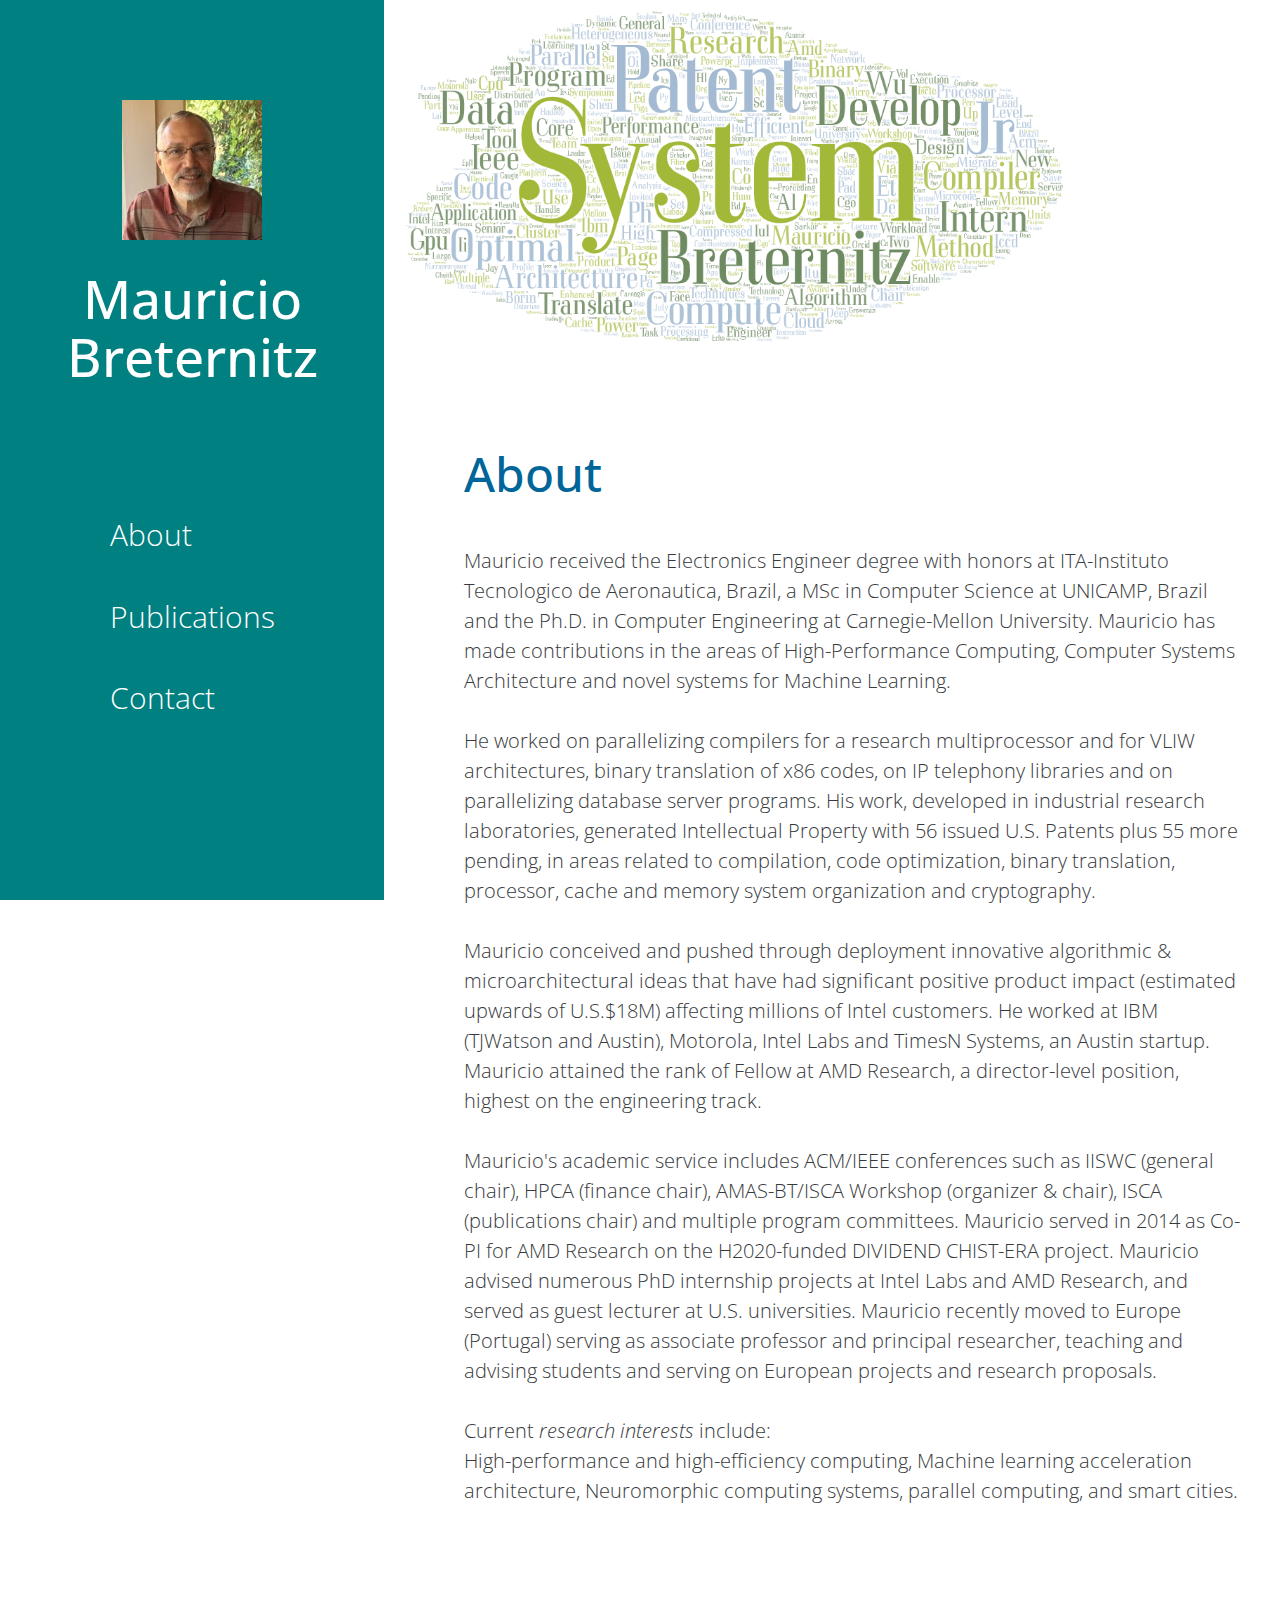
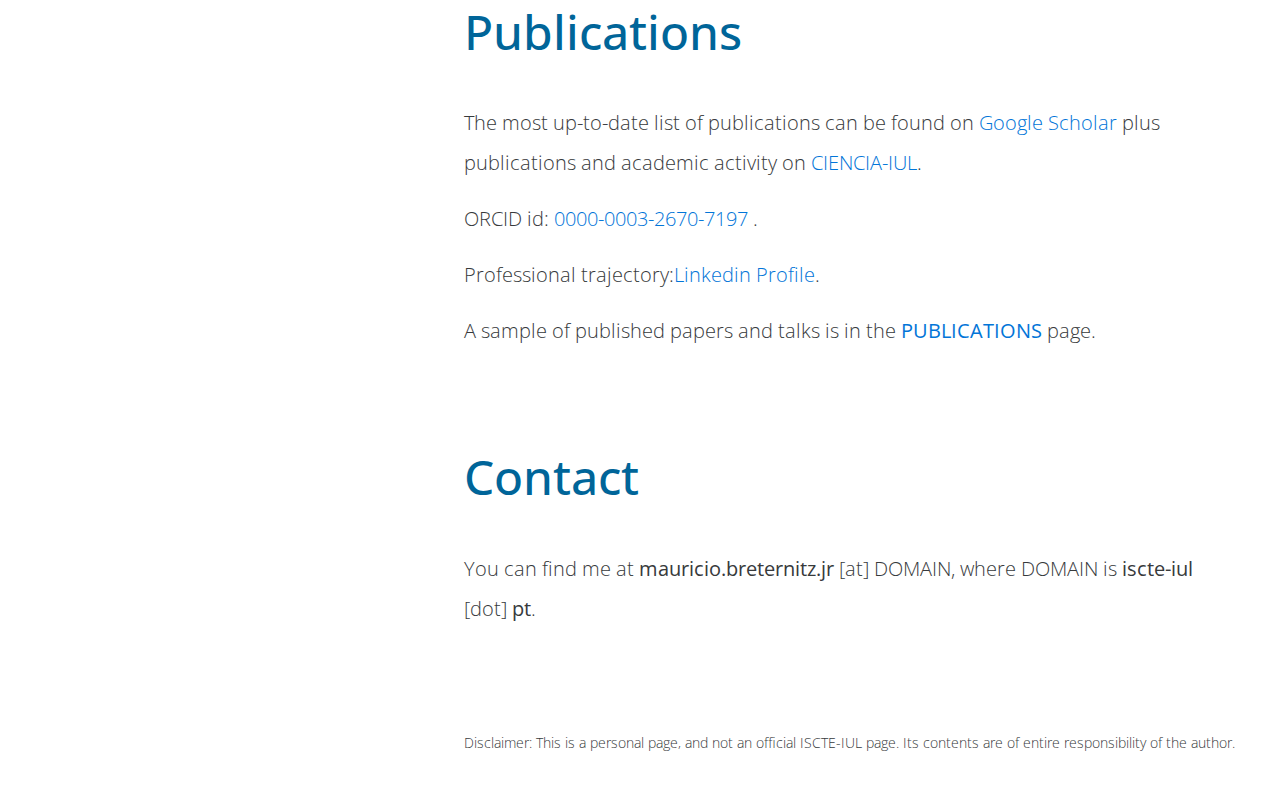
==== index.html @ 5584d2ee "first upload site info" ====
<!DOCTYPE html>
<html>
<head>
	<!-- Global site tag (gtag.js) - Google Analytics -->
	<script async src="https://www.googletagmanager.com/gtag/js?id=UA-140543834-1"></script>
	<script>
	  window.dataLayer = window.dataLayer || [];
	  function gtag(){dataLayer.push(arguments);}
	  gtag('js', new Date());

	  gtag('config', 'UA-140543834-1');
	</script>

    <meta charset="utf-8">
    <meta http-equiv="X-UA-Compatible" content="IE=edge">
    <meta name="viewport" content="width=device-width, initial-scale=1">

    <title>Mauricio Breternitz</title>
<!--
Neaty HTML Template
http://www.templatemo.com/tm-501-neaty
-->
    <!-- load stylesheets -->
    <link rel="stylesheet" href="https://fonts.googleapis.com/css?family=Open+Sans:300,400">  <!-- Google web font "Open Sans" -->
    <link rel="stylesheet" href="css/bootstrap.min.css">                                      <!-- Bootstrap style -->
    <link rel="stylesheet" href="css/templatemo-style.css">                                   <!-- Templatemo style -->

    <!-- HTML5 shim and Respond.js for IE8 support of HTML5 elements and media queries -->
    <!-- WARNING: Respond.js doesn't work if you view the page via file:// -->
        <!--[if lt IE 9]>
          <script src="https://oss.maxcdn.com/html5shiv/3.7.2/html5shiv.min.js"></script>
          <script src="https://oss.maxcdn.com/respond/1.4.2/respond.min.js"></script>
          <![endif]-->
</head>
    <body>        
        <div class="container">
            <div class="row">
                <div class="tm-left-right-container">
                    <!-- Left column: logo and menu -->
                    <div class="tm-teal-bg tm-left-column">                        
                        <div class="tm-logo-div text-xs-center">
                            <a href="index.html"><img src="img/profile.jpg" alt="Profile"></a>
                            <h1 class="tm-site-name"><a href="index.html">Mauricio Breternitz</a></h1>
                        </div>
                        <nav class="tm-main-nav">
                            <ul class="tm-main-nav-ul">
                                <li class="tm-nav-item">
                                    <a href="index.html#about" class="tm-nav-item-link">About</a>
                                </li>
                                <li class="tm-nav-item">
                                    <a href="index.html#publications" class="tm-nav-item-link">Publications</a>
                                </li>
                                <li class="tm-nav-item">
                                    <a href="index.html#contact" class="tm-nav-item-link">Contact</a>
                                </li>
                            </ul>
                        </nav>
                    </div> <!-- Left column: logo and menu -->
                    
                    <!-- Right column: content -->
                    <div class="tm-right-column">
                        <figure>
                            <img src="img/wordcloud.png" alt="Header image" class="img-fluid" width="700px" height="700px" >

                        </figure>

                        <div class="tm-content-div">
                            <!-- About section -->
                            <section id="about" class="tm-section">
                                <header>
                                    <h2 class="tm-blue-text tm-welcome-title tm-margin-b-45">About</h2>
                                </header>
<p1>
 	Mauricio received the Electronics Engineer degree with honors at ITA-Instituto Tecnologico de Aeronautica, Brazil, a MSc in Computer Science at UNICAMP, Brazil and the Ph.D. in Computer Engineering at Carnegie-Mellon University. 
Mauricio has made contributions in the areas of High-Performance Computing, Computer Systems Architecture and novel systems for Machine Learning.
<br/>
<br/>
He worked on parallelizing compilers for a research multiprocessor and for VLIW architectures, binary translation of x86 codes, on IP telephony libraries and on parallelizing database server programs. 
His work, developed in industrial research laboratories, generated Intellectual Property with 56 issued U.S. Patents plus 55 more pending, in areas related to compilation, code optimization, binary translation, processor, cache and memory system organization and cryptography. 
<br/>
<br/>
Mauricio conceived and pushed through deployment innovative algorithmic & microarchitectural ideas that have had significant positive product impact (estimated upwards of U.S.$18M) affecting millions of Intel customers. He worked at IBM (TJWatson and Austin), Motorola, Intel Labs and TimesN Systems, an Austin startup. Mauricio attained the rank of Fellow at AMD Research, a director-level position, highest on the engineering track.
<br/>
<br/>Mauricio's academic service includes ACM/IEEE conferences such as IISWC (general chair), HPCA (finance chair), AMAS-BT/ISCA Workshop (organizer & chair), ISCA (publications chair) and multiple program committees. Mauricio served in 2014 as Co-PI for AMD Research on the H2020-funded DIVIDEND CHIST-ERA project.  Mauricio advised numerous PhD internship projects at Intel Labs and AMD Research, and served as guest lecturer at U.S. universities. Mauricio recently moved to Europe (Portugal) serving as associate professor and principal researcher, teaching and advising students and serving on European projects and research proposals.




</p1>


<br/>
			<p1><br/>Current <em>research interests</em> include:
<br/>High-performance and high-efficiency computing, Machine learning acceleration architecture, Neuromorphic computing systems, parallel computing, and smart cities.</p1>

                            </section>
                            <!-- Publications section -->
                            <section id="publications" class="tm-section">
                                <header>
                                    <h2 class="tm-blue-text tm-welcome-title tm-margin-b-45">Publications</h2>
                                </header>
                                <p>The most up-to-date list of publications can be found on 
<a 
href="https://scholar.google.com/citations?user=pnmGA74AAAAJ&hl=en&oi=ao&view_op=list_works
&sortby=pubdate" target="_blank">Google Scholar</a> 
		plus publications and academic activity on <a 
href="https://ciencia.iscte-iul.pt/authors/mbreternitz/cv" target="_blank">CIENCIA-IUL</a>.</p>

								<p>ORCID id: <a href= "https://orcid.org/0000-0003-1752-6255" target="_blank"> 0000-0003-2670-7197 </a>.</p>

								<p>Professional trajectory:<a href= 
"https://www.linkedin.com/in/mbreternitz/" target="_blank">Linkedin Profile</a>.

</p>

				<p>A sample of published papers and talks is in the<a href= "./pubs.html" target="_blank"> <b>PUBLICATIONS</b> </a>page.</p>
                            </section>
                            <!-- Contact section -->
                            <section id="contact" class="tm-section">
                                <header>
                                    <h2 class="tm-blue-text tm-welcome-title tm-margin-b-45">Contact</h2>
                                </header>
                                <p>You can find me at <b>mauricio.breternitz.jr</b> [at] DOMAIN, where DOMAIN is <b>iscte-iul</b> [dot] <b>pt</b>.</p>
                            </section>
                            <footer>
                                <p class="tm-copyright-p">Disclaimer: This is a personal page, and not an official ISCTE-IUL page. Its contents are of entire responsibility of the author.</p>
                            </footer>
                        </div>  
                        
                    </div> <!-- Right column: content -->
                </div>
            </div> <!-- row -->
        </div> <!-- container -->
                
        <!-- load JS files -->
        <script src="js/jquery-1.11.3.min.js"></script>             <!-- jQuery (https://jquery.com/download/) -->
        <script src="js/jquery.singlePageNav.min.js"></script>      <!-- Single Page Nav (https://github.com/ChrisWojcik/single-page-nav) -->
        <script>     
       
            $(document).ready(function(){

                // Single page nav
                $('.tm-main-nav').singlePageNav({
                    'currentClass' : "active",
                    offset : 20
                });
            });
        </script>             
</body>
</html>
---- css/templatemo-style.css ----
/*

Neaty HTML Template

http://www.templatemo.com/tm-501-neaty

*/
body {
	font-family: 'Open Sans', Helvetica, Arial, sans-serif;
	font-size: 20px;
	font-weight: 300;
	overflow-x: hidden;
}

a, button { transition: all 0.3s ease; }
a:hover,
a:focus {
	text-decoration: none;
	outline: none;
}

.row { display: block; }
.tm-left-right-container { width: 100%; }

.tm-blue-bg {
	background-color: #006599;
	color: white;
}
.tm-teal-bg {
	background-color: #008080;
	color: #008080;
}
.tm-teal-bg a {	color: white; }

.tm-teal-text {	color: #008080; }
.tm-blue-text {	color: #006599; }
.tm-blue-bg a {	color: white; }

.tm-site-name {
	font-size: 4rem;
	margin-top: 20px;
}

.tm-logo-div { 
	padding-top: 40px; 
	padding-bottom: 40px;
}

.tm-main-nav,.tm-links { display: none; }

.tm-main-nav-ul,.tm-links-ul {
	display: inline-block;
	padding-left: 0;
}

.tm-section { margin-bottom: 60px; }
.tm-welcome-title {	font-size: 2.4rem; }
.tm-section-title {	font-size: 2.2rem; }
.tm-content-div { padding: 40px; }
.tm-margin-b-45 { margin-bottom: 45px; }
.tm-margin-b-30 { margin-bottom: 30px; }
p { line-height: 2; }
p1 { line-height: 1; }

.tm-button {
	background-color: #006599;
	border: none;
	color: white;
	cursor: pointer;
	display: inline-block;
	font-size: 1.4rem;	
	padding: 18px 35px;
}

.tm-button-wide { padding: 18px 40px; }

.tm-button:hover,
.tm-button:active,
.tm-button:focus {
	background-color: #2790c6;
	color: white;
}

.tm-nav-item:hover a,
.tm-nav-item:active a,
.tm-nav-item:focus a,
.tm-nav-item-link.active {
	color: #f4ef5e;
}

.tm-about-img-container { margin-top: 50px; }

.tm-gallery-container {
	overflow: auto;
	margin-left: -5px;
	margin-right: -5px;
}

.tm-img-container {	float: left; }

.tm-img-container-1,
.tm-img-container-2,
.tm-img-container-3 { 
	margin-bottom: 10px;
	width: 50%; 
}

.tm-img-tn {
	padding-left: 5px;
	padding-right: 5px;
}

.tm-img-tn {
	display: block;
	margin: 0 auto;
}

.tm-contact-right { margin-top: 40px; }

.form-control {
	border-color: #0a6697;
	border-radius: 0;
	color: #4286ab;
	font-family: 'Open Sans', Helvetica, Arial, sans-serif;
	font-size: 1.3rem;
}

input::-webkit-input-placeholder,
textarea::-webkit-input-placeholder {
	color: #4286ab !important;
}
 
input:-moz-placeholder,
textarea:-moz-placeholder { /* Firefox 18- */
	color: #4286ab !important;  
}
 
input::-moz-placeholder,
textarea::-moz-placeholder {  /* Firefox 19+ */
	color: #4286ab !important;  
}
 
input:-ms-input-placeholder,
textarea:-ms-input-placeholder {  
	color: #4286ab !important;  
}

.tm-contact-right {	padding-left: 15px; }
.tm-copyright-p {
	margin-bottom: 0;
	font-size: 0.9rem;
}

/* Media Queries */
@media (min-width: 576px) {
	.container { width: 100%; }
	.tm-site-name { margin-top: 35px; }
	.tm-welcome-title { font-size: 3rem; }
	.tm-img-container-1 { width: 20%; }
	.tm-img-container-2 { width: 33.3334%; }
	.tm-img-container-3 { width: 25%; }
}

@media (min-width: 768px) {
	.tm-about-img-container { margin-top: 0; }
}

@media (min-width: 992px) {
	.tm-main-nav,.tm-links {
		display: flex;
		justify-content: center;
	}

	.tm-left-column { 
		position: fixed; 
		height: 100%;
	}

	.container { width: 100%; }
	.tm-left-column { width: 30%; }

	.tm-right-column {
		float: right;
		width: 70%;
	}

	.tm-nav-item {
		cursor: pointer;
		font-size: 1.5rem;
		list-style: none;
		padding: 18px 30px;
		transition: all 0.3s ease;
	}

	.tm-site-name {
	    font-size: 3.3rem;
	    margin-top: 30px;
	}

	.tm-logo-div {
	    padding-top: 50px;
	    padding-bottom: 50px;
	}

	.tm-section { margin-bottom: 100px; }

	.tm-content-div { padding: 80px 40px 30px 80px;	}

	.tm-img-container-1 {
		margin-bottom: 10px;
		width: 33.3334%;
	}

	.tm-img-container-2 {
		margin-bottom: 10px;
		width: 50%;
	}

	.tm-img-container-3 {
		margin-bottom: 10px;
		width: 33.3333%;
	}

	.tm-contact-right { margin-top: 0; }
}

@media (min-width: 1200px) {		
	.container { width: 100%; }	
	.tm-button-wide { padding: 18px 68px; }
	.tm-img-container-1 { width: 20%; }
	.tm-img-container-2 { width: 33.3333%; }
	.tm-img-container-3 { width: 25%; }
	.tm-contact-right { padding-left: 42px; }
}

@media (min-width: 1500px) {	
	.container { width: 100%; }
	p { margin-bottom: 30px; }

	.tm-gallery-container {
		overflow: auto;
		margin-left: -10px;
		margin-right: -10px;
	}

	.tm-img-tn {
		padding-left: 10px;
		padding-right: 10px;
	}
}

@media (min-width: 1800px) {
	.container,
	.tm-left-right-container {
	    width: 100%;
	}

	p { margin-bottom: 36px; }

	.tm-gallery-container {
		overflow: auto;
		margin-left: -10px;
		margin-right: -10px;
	}

	.tm-img-container-1 { width: 20%; }

	.tm-img-tn {
		padding-left: 10px;
		padding-right: 10px;
	}
}

@media (max-height: 860px) {
	.tm-logo-div {
	    padding-top: 45px;
	    padding-bottom: 20px;
	}

	.tm-nav-item { font-size: 1.4rem; }

	.tm-site-name {
		font-size: 2.4rem;
		margin-top: 10px;
	}
}

@media (min-height: 859px) {
	.tm-logo-div {
	    padding-top: 100px;
	    padding-bottom: 100px;
	}

	.tm-nav-item { font-size: 1.9rem; }
}
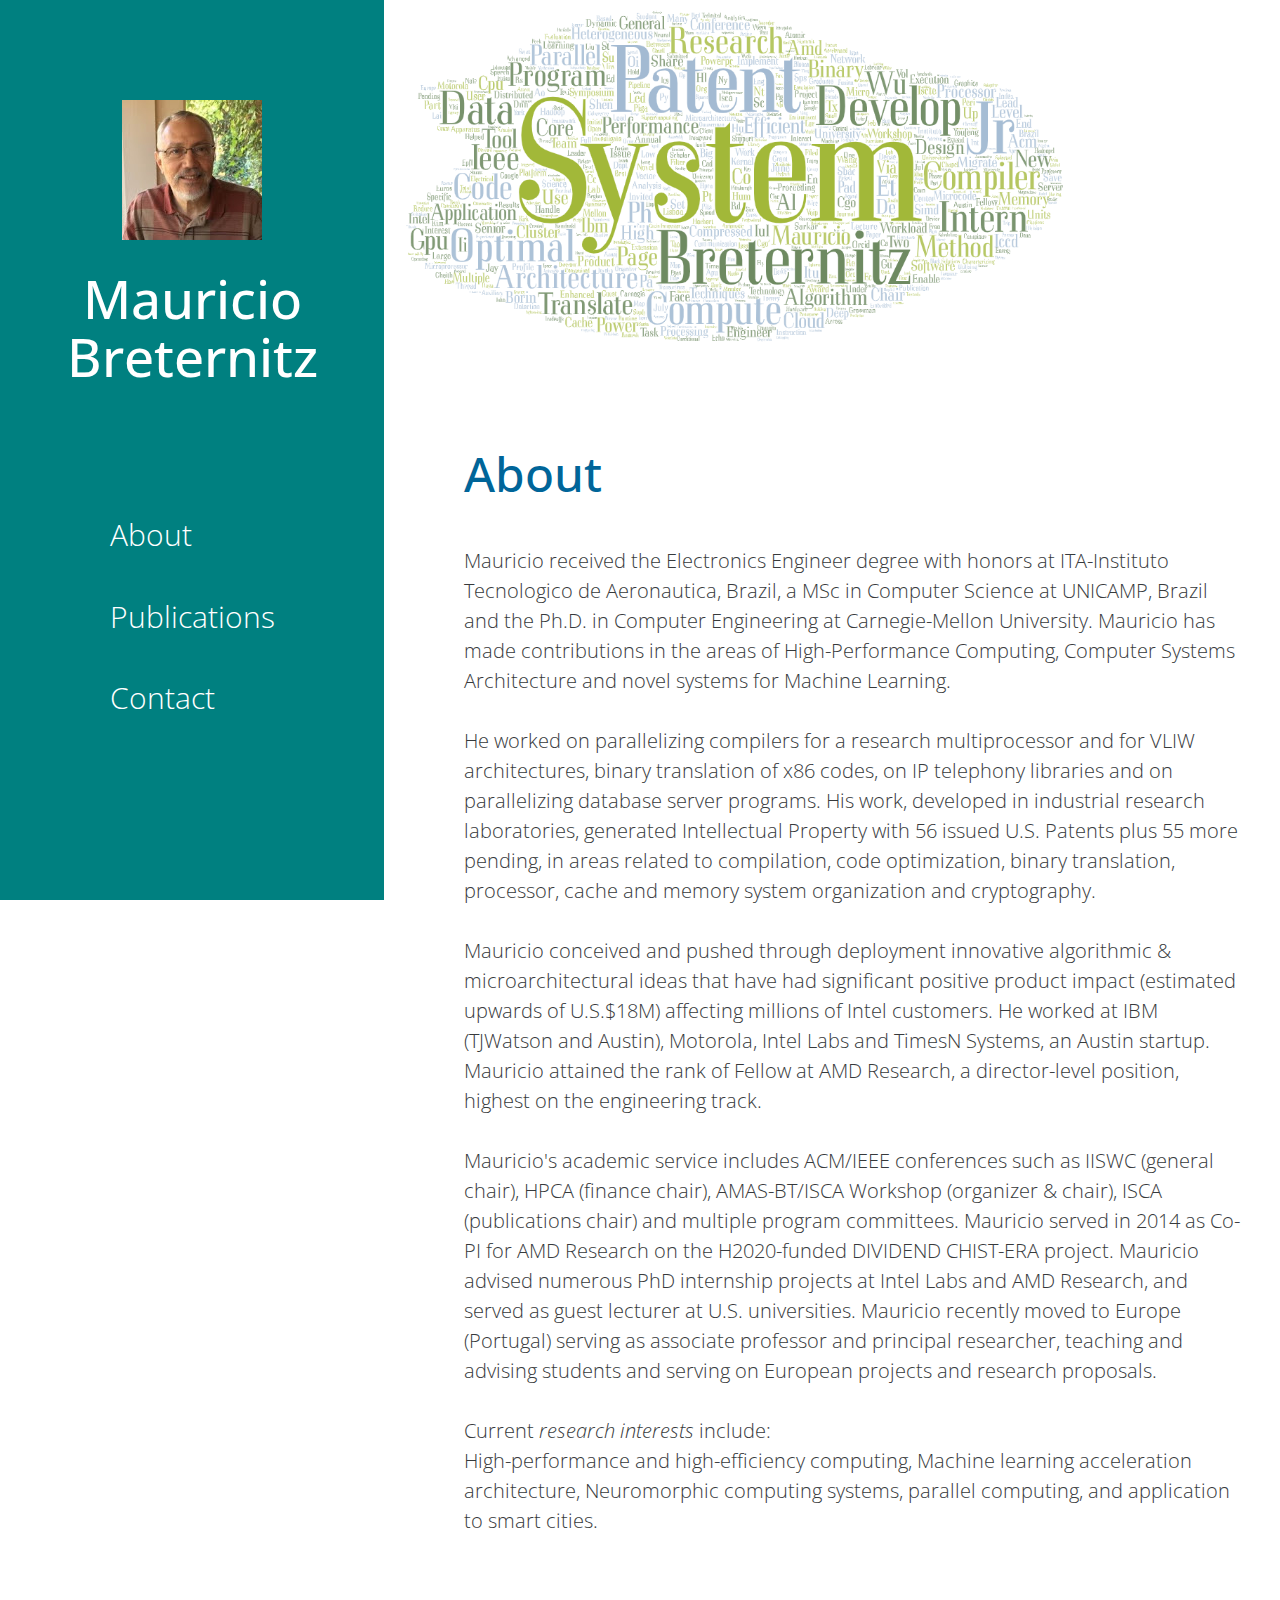
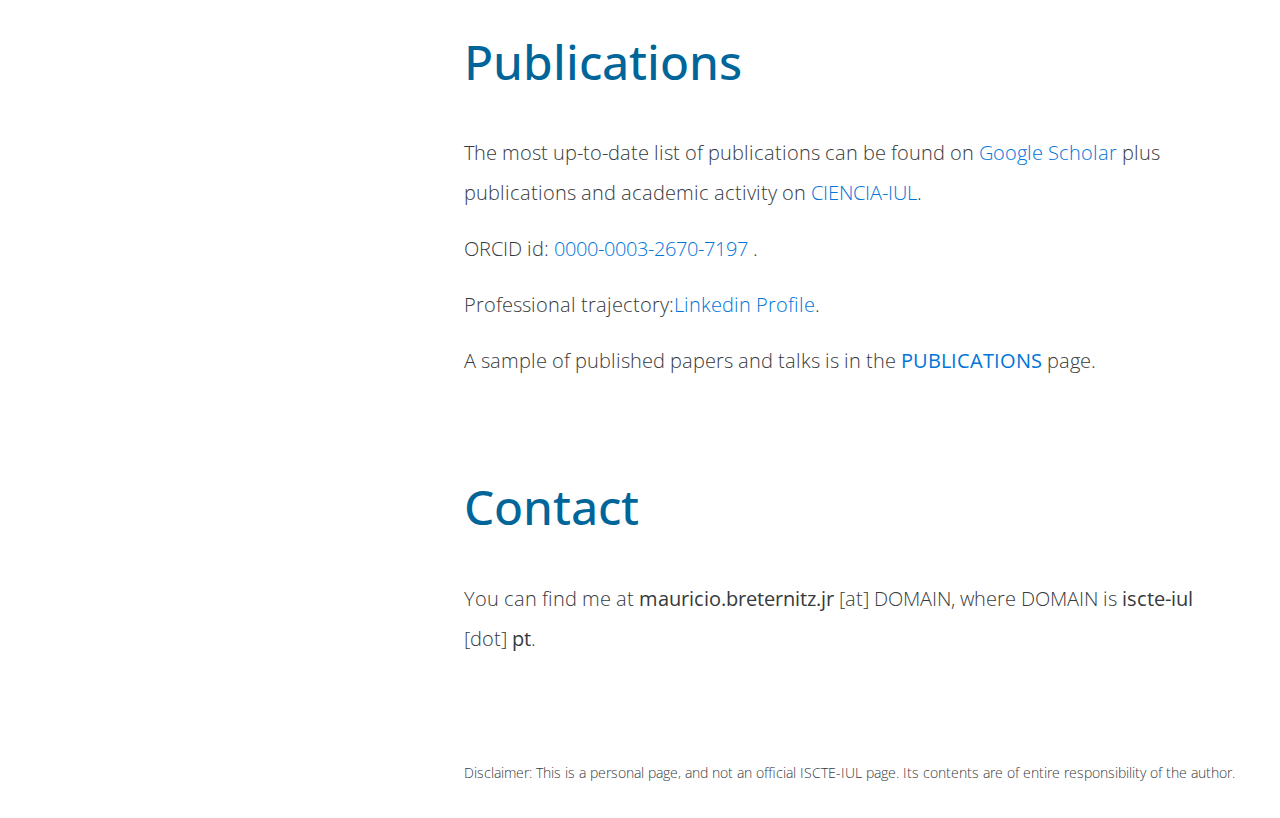
==== commit 81195a13: "update" ====
--- a/index.html
+++ b/index.html
@@ -91,7 +91,7 @@
 
 <br/>
 			<p1><br/>Current <em>research interests</em> include:
-<br/>High-performance and high-efficiency computing, Machine learning acceleration architecture, Neuromorphic computing systems, parallel computing, and smart cities.</p1>
+<br/>High-performance and high-efficiency computing, Machine learning acceleration architecture, Neuromorphic computing systems, parallel computing, and application to smart cities.</p1>
 
                             </section>
                             <!-- Publications section -->
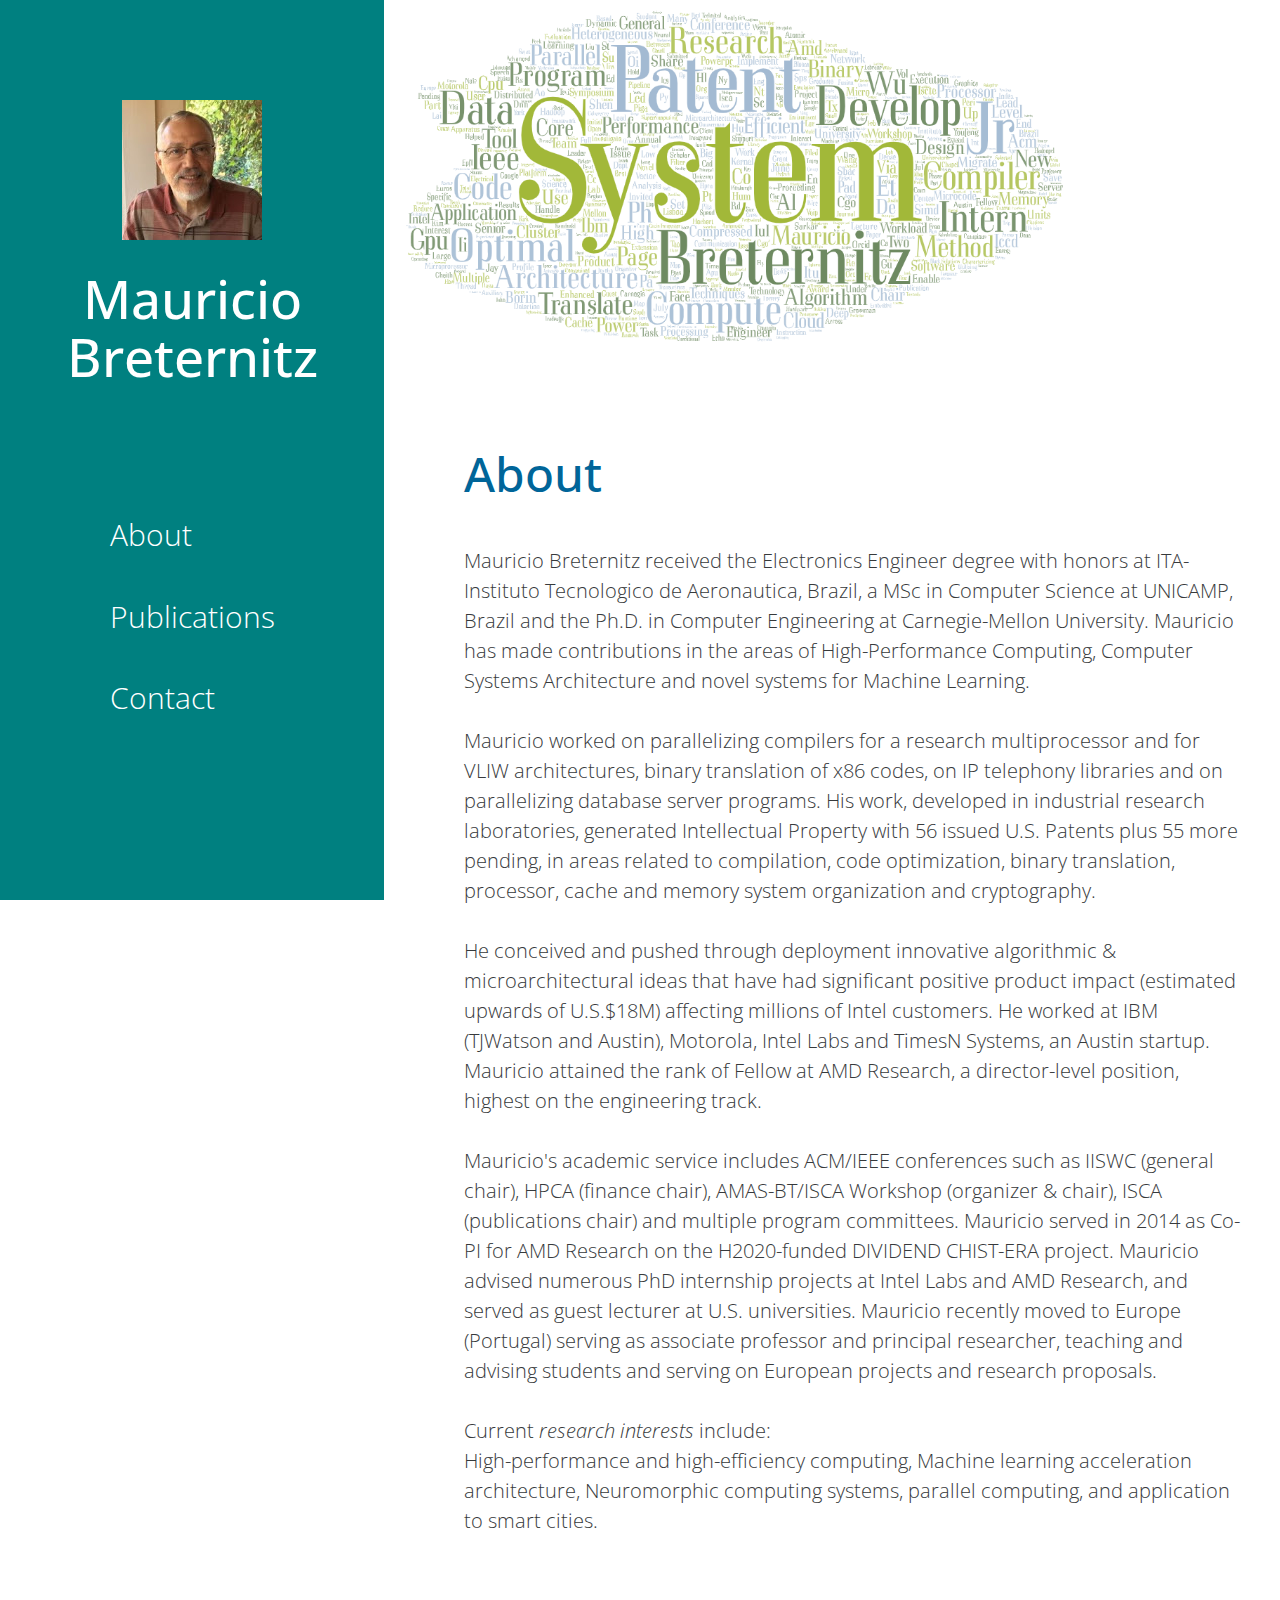
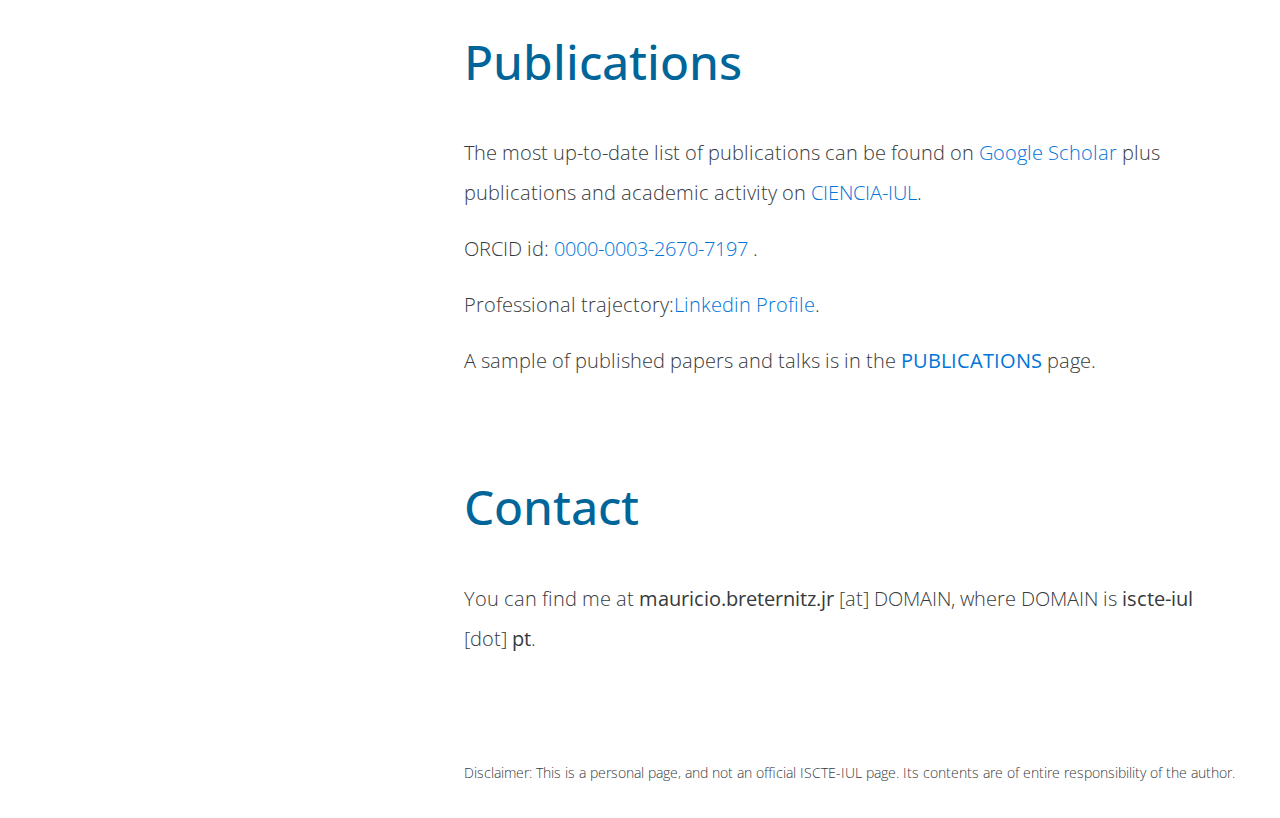
==== commit 3237f295: "Update index.html" ====
--- a/index.html
+++ b/index.html
@@ -71,15 +71,15 @@
                                     <h2 class="tm-blue-text tm-welcome-title tm-margin-b-45">About</h2>
                                 </header>
 <p1>
- 	Mauricio received the Electronics Engineer degree with honors at ITA-Instituto Tecnologico de Aeronautica, Brazil, a MSc in Computer Science at UNICAMP, Brazil and the Ph.D. in Computer Engineering at Carnegie-Mellon University. 
+ 	Mauricio Breternitz received the Electronics Engineer degree with honors at ITA-Instituto Tecnologico de Aeronautica, Brazil, a MSc in Computer Science at UNICAMP, Brazil and the Ph.D. in Computer Engineering at Carnegie-Mellon University. 
 Mauricio has made contributions in the areas of High-Performance Computing, Computer Systems Architecture and novel systems for Machine Learning.
 <br/>
 <br/>
-He worked on parallelizing compilers for a research multiprocessor and for VLIW architectures, binary translation of x86 codes, on IP telephony libraries and on parallelizing database server programs. 
+Mauricio worked on parallelizing compilers for a research multiprocessor and for VLIW architectures, binary translation of x86 codes, on IP telephony libraries and on parallelizing database server programs. 
 His work, developed in industrial research laboratories, generated Intellectual Property with 56 issued U.S. Patents plus 55 more pending, in areas related to compilation, code optimization, binary translation, processor, cache and memory system organization and cryptography. 
 <br/>
 <br/>
-Mauricio conceived and pushed through deployment innovative algorithmic & microarchitectural ideas that have had significant positive product impact (estimated upwards of U.S.$18M) affecting millions of Intel customers. He worked at IBM (TJWatson and Austin), Motorola, Intel Labs and TimesN Systems, an Austin startup. Mauricio attained the rank of Fellow at AMD Research, a director-level position, highest on the engineering track.
+He conceived and pushed through deployment innovative algorithmic & microarchitectural ideas that have had significant positive product impact (estimated upwards of U.S.$18M) affecting millions of Intel customers. He worked at IBM (TJWatson and Austin), Motorola, Intel Labs and TimesN Systems, an Austin startup. Mauricio attained the rank of Fellow at AMD Research, a director-level position, highest on the engineering track.
 <br/>
 <br/>Mauricio's academic service includes ACM/IEEE conferences such as IISWC (general chair), HPCA (finance chair), AMAS-BT/ISCA Workshop (organizer & chair), ISCA (publications chair) and multiple program committees. Mauricio served in 2014 as Co-PI for AMD Research on the H2020-funded DIVIDEND CHIST-ERA project.  Mauricio advised numerous PhD internship projects at Intel Labs and AMD Research, and served as guest lecturer at U.S. universities. Mauricio recently moved to Europe (Portugal) serving as associate professor and principal researcher, teaching and advising students and serving on European projects and research proposals.
 
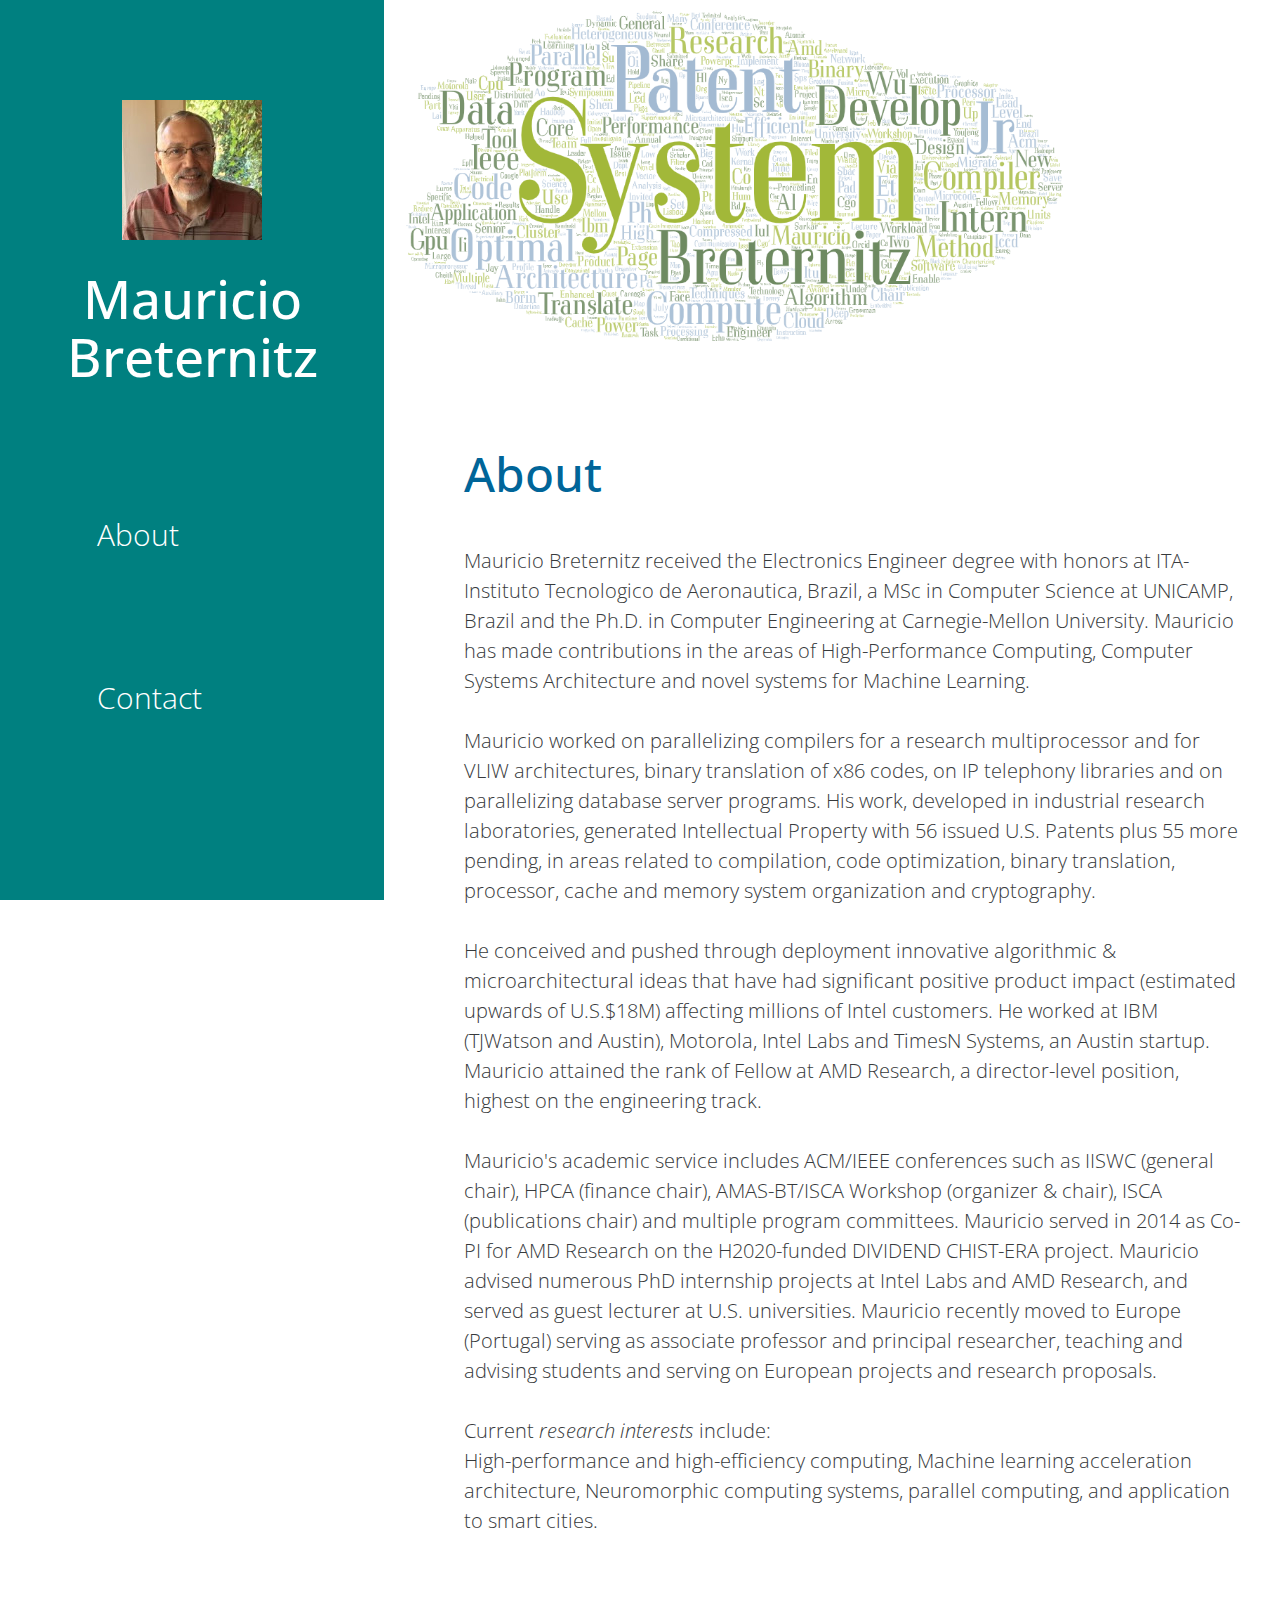
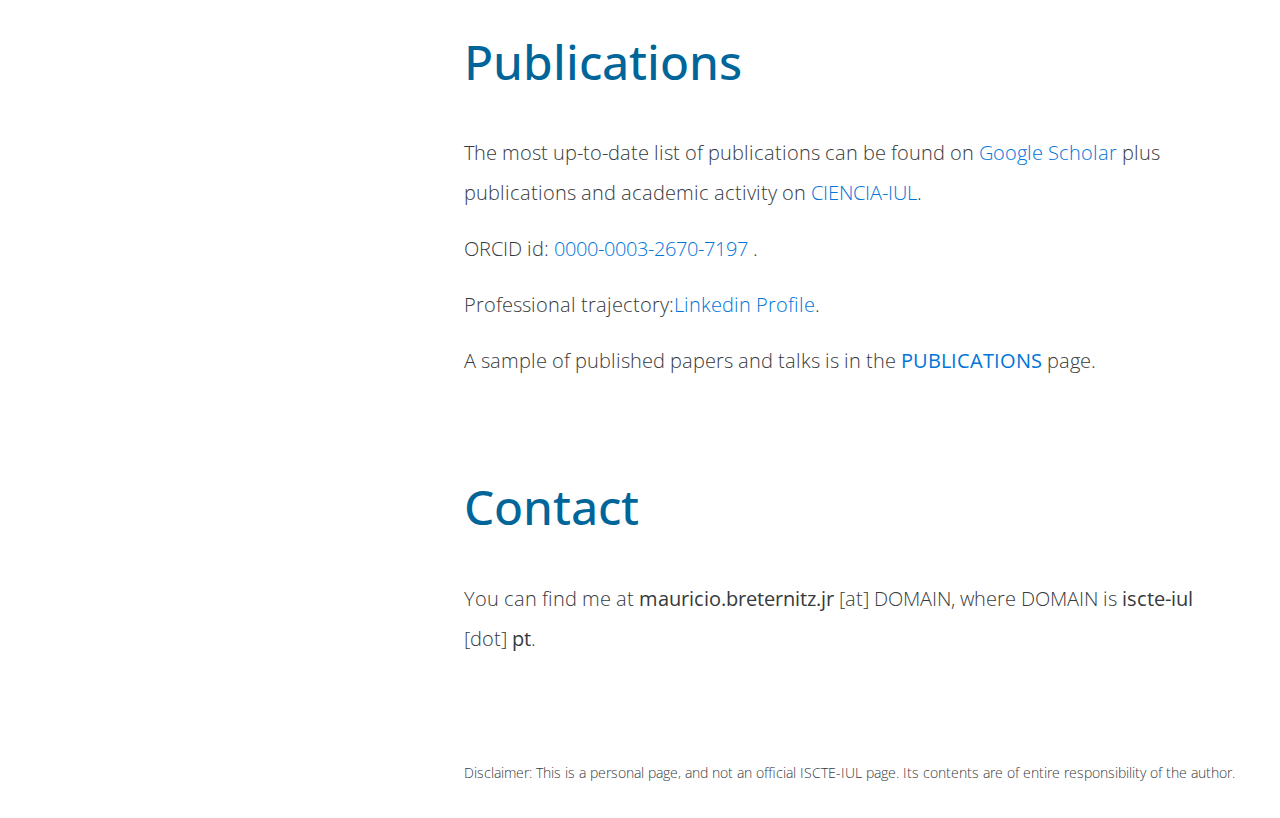
==== commit 78178d25: "update index html so left side option refers directly to pub page" ====
--- a/index.html
+++ b/index.html
@@ -48,7 +48,11 @@
                                     <a href="index.html#about" class="tm-nav-item-link">About</a>
                                 </li>
                                 <li class="tm-nav-item">
+					<! Mauricio changed this
                                     <a href="index.html#publications" class="tm-nav-item-link">Publications</a>
+					>
+					
+					<a href= "./pubs.html" target="_blank">  </a>
                                 </li>
                                 <li class="tm-nav-item">
                                     <a href="index.html#contact" class="tm-nav-item-link">Contact</a>
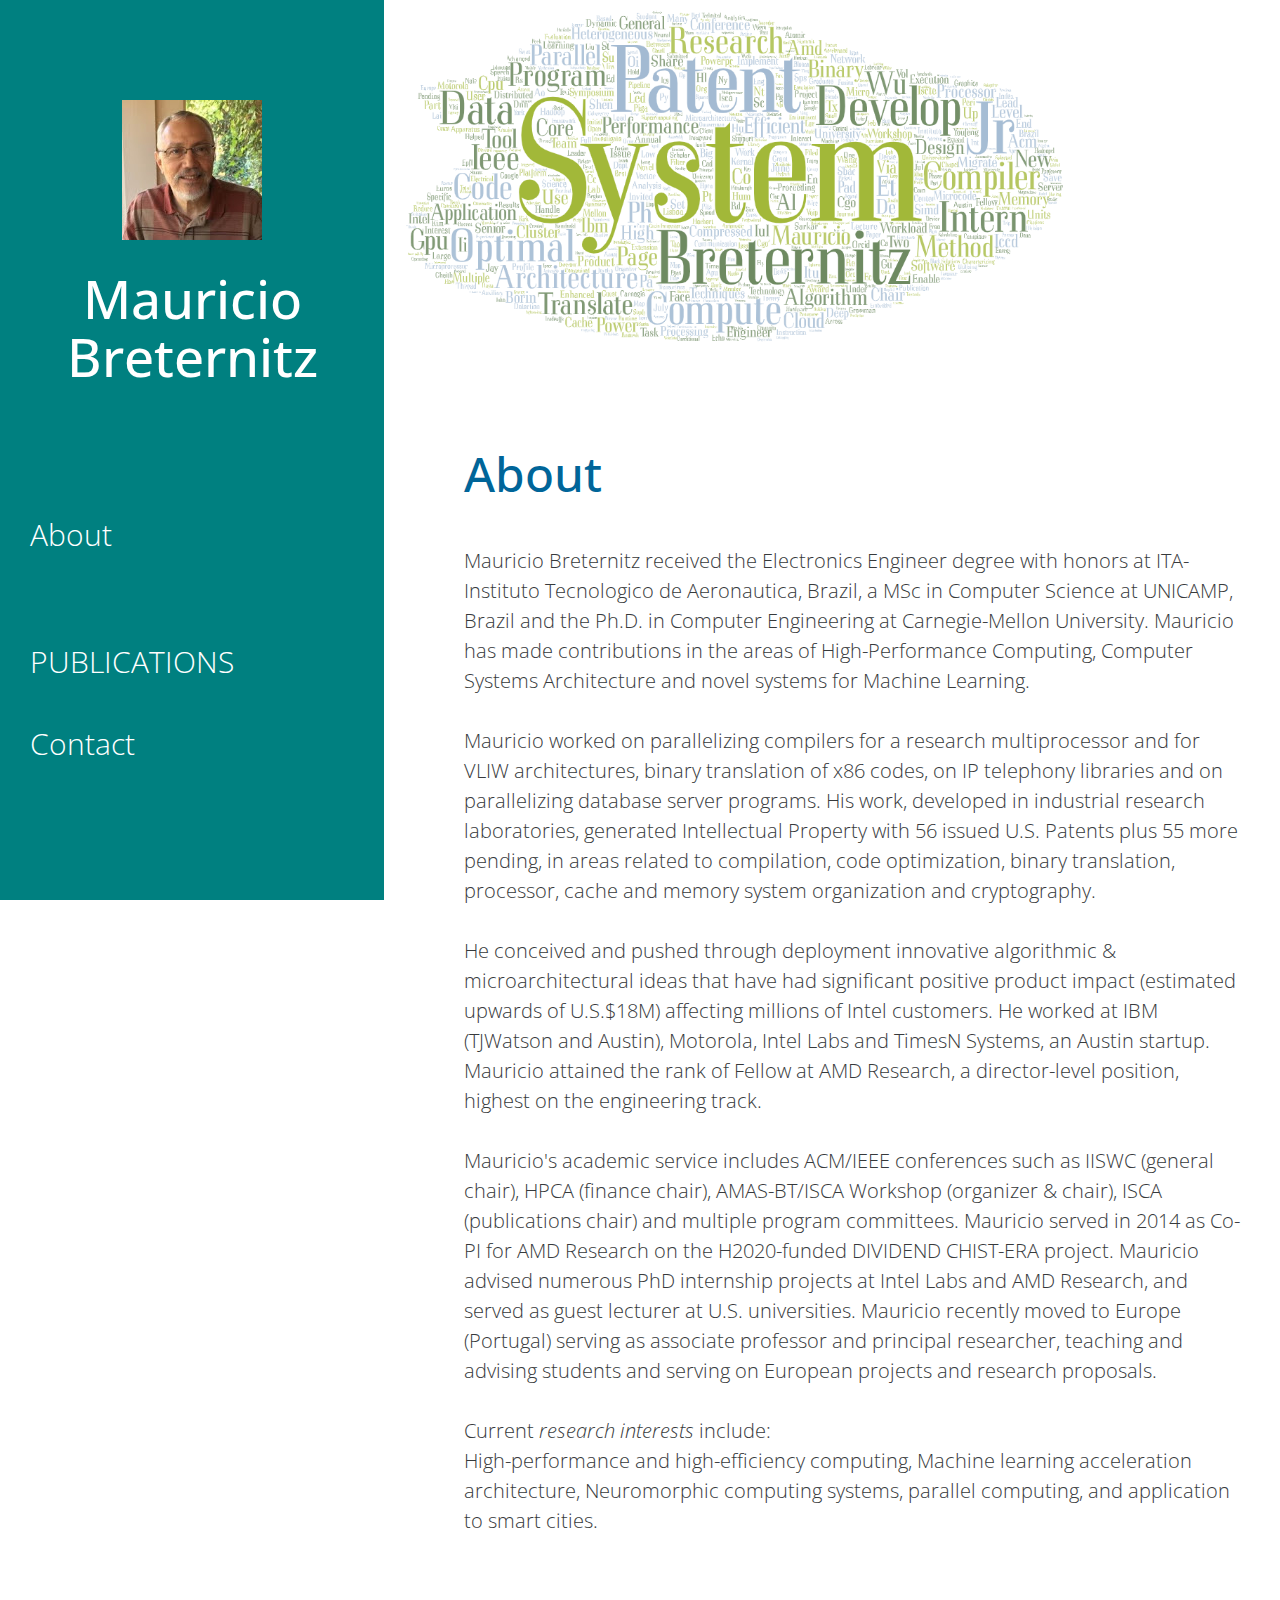
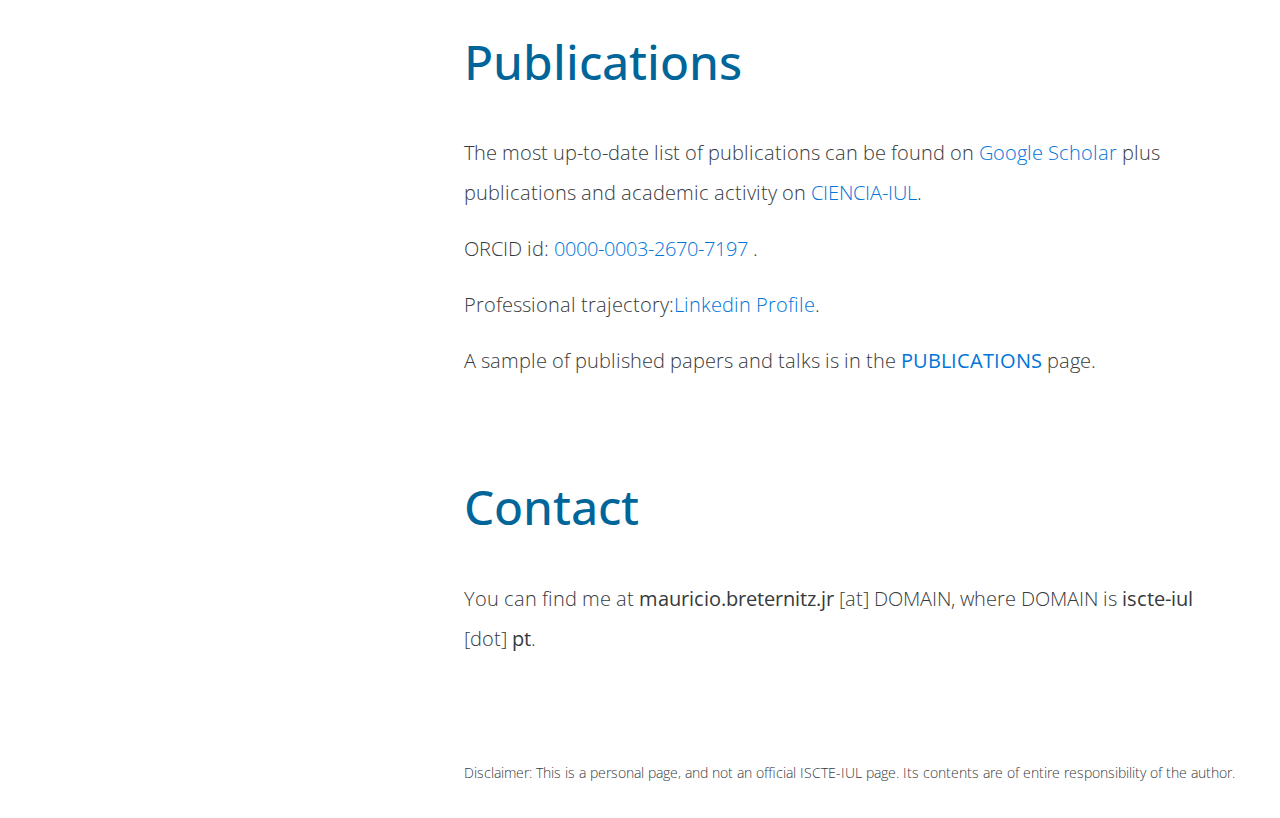
==== commit 889a0937: "Update index.html" ====
--- a/index.html
+++ b/index.html
@@ -52,7 +52,7 @@
                                     <a href="index.html#publications" class="tm-nav-item-link">Publications</a>
 					>
 					
-					<a href= "./pubs.html" target="_blank">  </a>
+					<a href= "./pubs.html" class="tm-nav-item-link"> PUBLICATIONS  </a>
                                 </li>
                                 <li class="tm-nav-item">
                                     <a href="index.html#contact" class="tm-nav-item-link">Contact</a>
